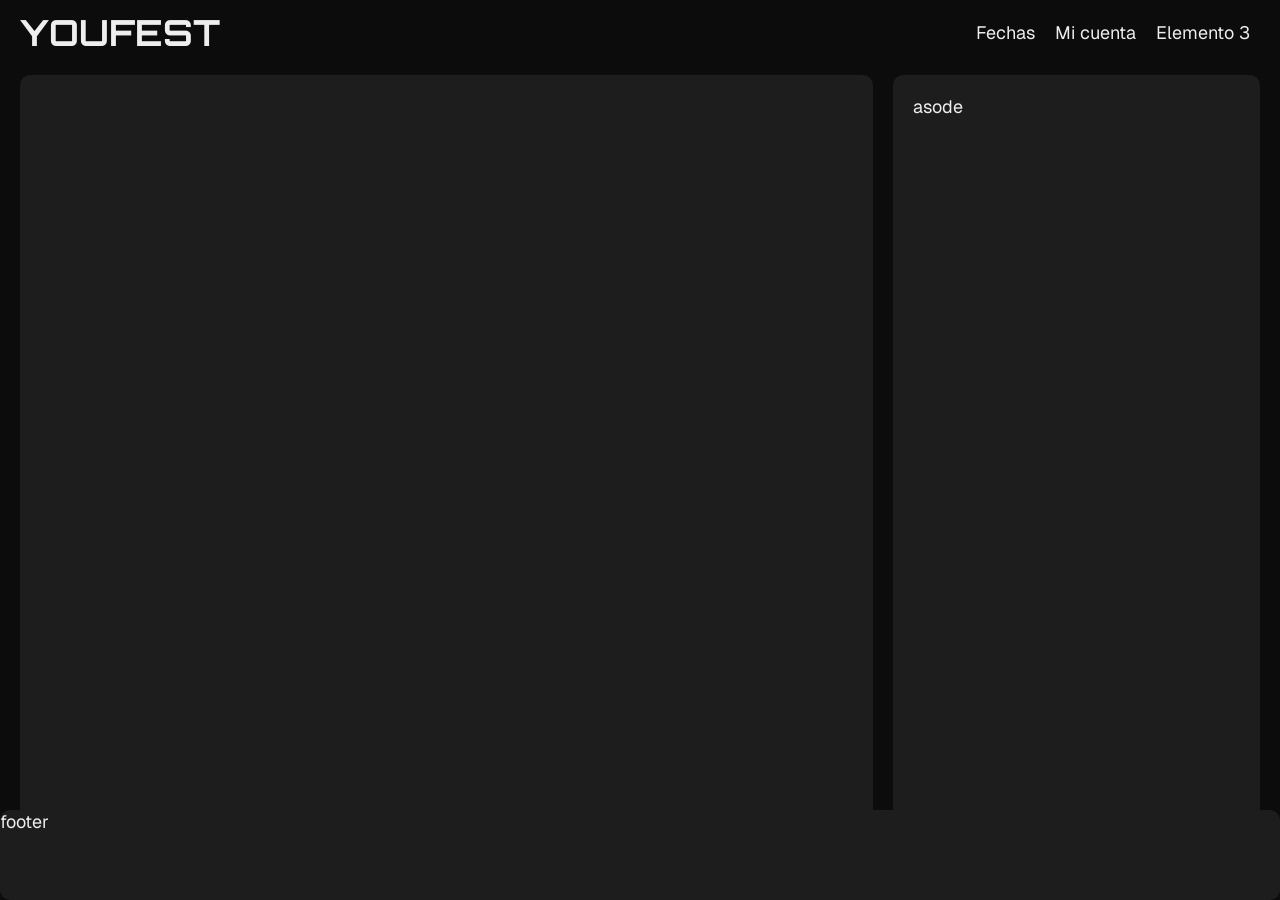
==== index.html @ 70dc6c54 "Commit inicial" ====
<!DOCTYPE html>
<html lang="en">
<head>
    <meta charset="UTF-8">
    <meta name="viewport" content="width=device-width, initial-scale=1.0">
    <title>Welcome to YOUFEST</title>
    <link rel="stylesheet" href="./style.css"
    <link rel="preconnect" href="https://fonts.googleapis.com">

    <link rel="preconnect" href="https://fonts.googleapis.com">
    <link rel="preconnect" href="https://fonts.gstatic.com" crossorigin>
    <link href="https://fonts.googleapis.com/css2?family=Geist:wght@100..900&family=Orbitron:wght@400..900&display=swap" rel="stylesheet">
</head>
<body>
    <nav>
        <div id="logo">
            YOUFEST
        </div>

        <div id="navBar">
            <div>Fechas</div>
            <div>Mi cuenta</div>
            <div>Elemento 3</div>
        </div>
    </nav>

    <main>
        <div id="songList">
            <div>
                
            </div>
        </div>

        <div id="chat">
            asode
        </div>
    </main>

    <footer>
        footer
    </footer>
</body>
</html>
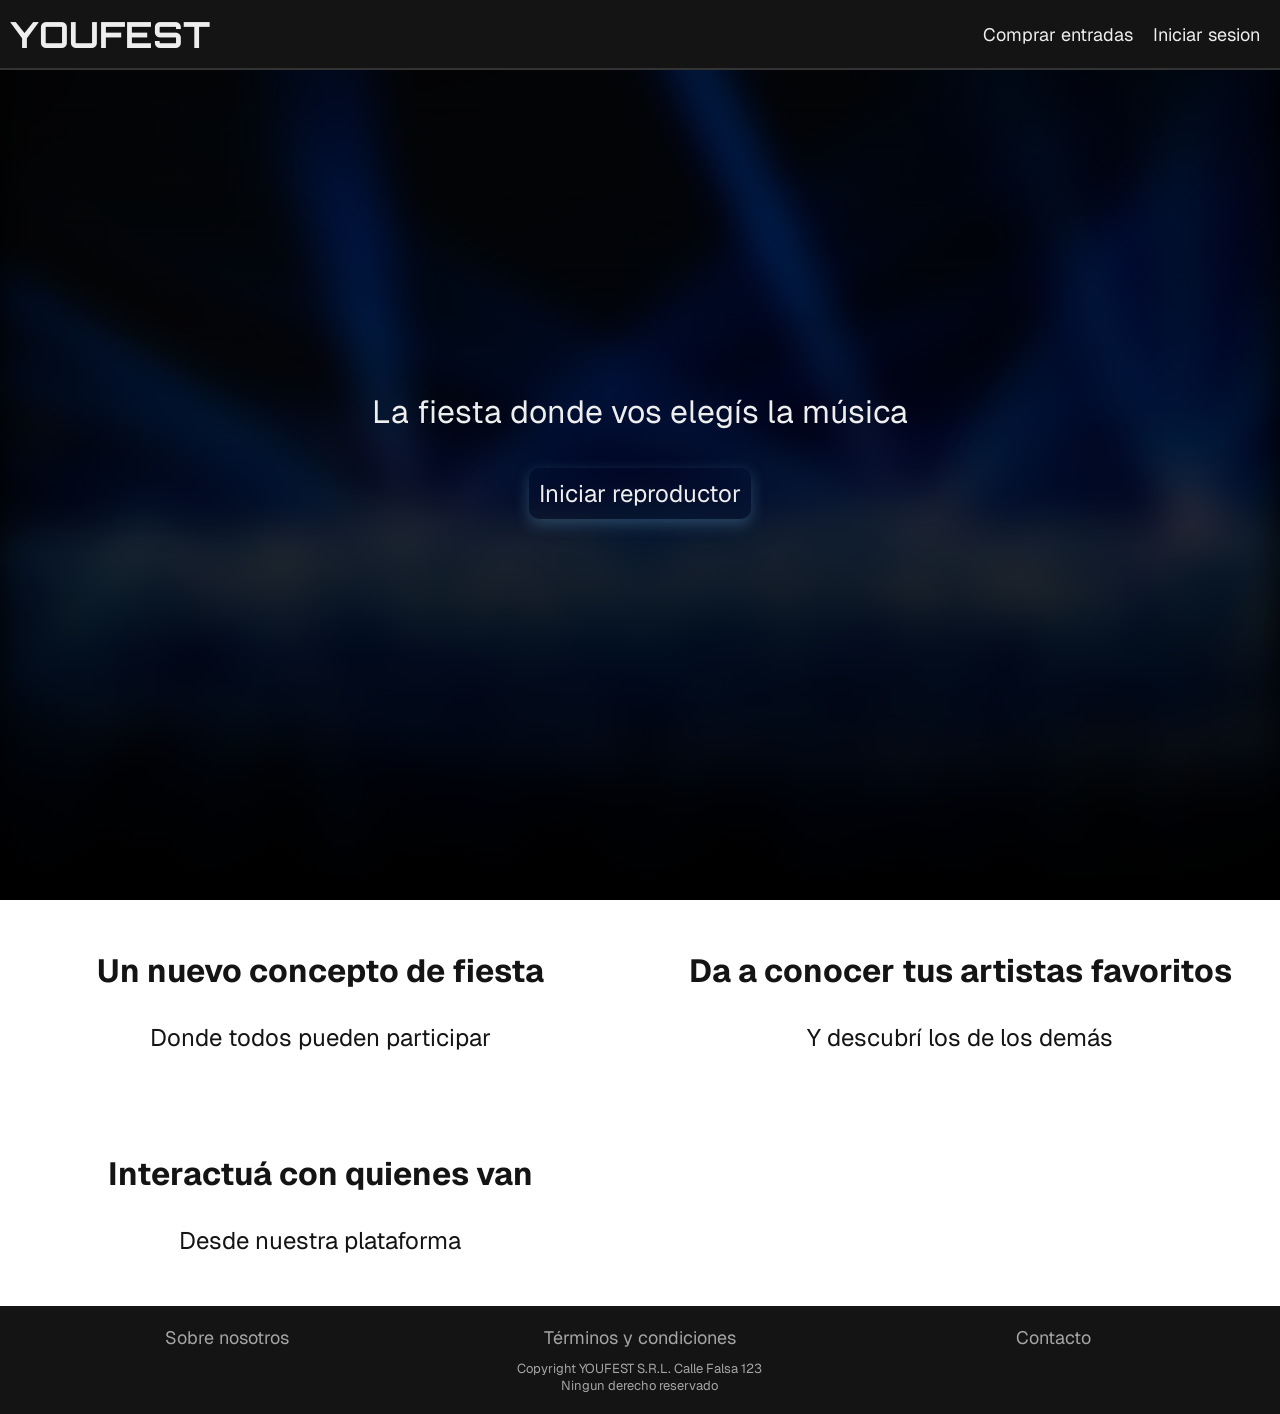
==== commit b9d49be5: "Landing page terminada" ====
--- a/index.html
+++ b/index.html
@@ -3,13 +3,14 @@
 <head>
     <meta charset="UTF-8">
     <meta name="viewport" content="width=device-width, initial-scale=1.0">
-    <title>Welcome to YOUFEST</title>
-    <link rel="stylesheet" href="./style.css"
-    <link rel="preconnect" href="https://fonts.googleapis.com">
 
     <link rel="preconnect" href="https://fonts.googleapis.com">
     <link rel="preconnect" href="https://fonts.gstatic.com" crossorigin>
     <link href="https://fonts.googleapis.com/css2?family=Geist:wght@100..900&family=Orbitron:wght@400..900&display=swap" rel="stylesheet">
+    <link rel="stylesheet" href="./styles/index.css">
+    <link rel="preconnect" href="https://fonts.googleapis.com">
+
+    <title>Welcome to YOUFEST</title>
 </head>
 <body>
     <nav>
@@ -18,26 +19,45 @@
         </div>
 
         <div id="navBar">
-            <div>Fechas</div>
-            <div>Mi cuenta</div>
-            <div>Elemento 3</div>
+            <div>Comprar entradas</div>
+            <div>Iniciar sesion</div>
         </div>
     </nav>
 
-    <main>
-        <div id="songList">
-            <div>
-                
-            </div>
+    <section id="intro">
+        <div id="gradiente"></div>
+        <img src="/img/imgIntro.jpg" alt="">
+
+        <div id="contenedorTextoIntro">
+            <p>La fiesta donde vos elegís la música</p>
+            <br><br>
+            <a href="./player.html">Iniciar reproductor</a>
         </div>
+    </section>
 
-        <div id="chat">
-            asode
+    <section id="info1">
+        <div class="titulosubtitulo">
+            <h1>Un nuevo concepto de fiesta</h1>
+            <p><br>Donde todos pueden participar</p>
         </div>
-    </main>
+        <div class="titulosubtitulo">
+            <h1>Da a conocer tus artistas favoritos</h1>
+            <p><br>Y descubrí los de los demás</p>
+        </div>
+        <div class="titulosubtitulo">
+            <h1>Interactuá con quienes van</h1>
+            <p><br>Desde nuestra plataforma</p>
+        </div>
+        
+    </section>
 
     <footer>
-        footer
+        <a href="">Sobre nosotros</a>
+        <a href="">Términos y condiciones</a>
+        <a href="">Contacto</a>
+
+        <p>Copyright YOUFEST S.R.L. Calle Falsa 123<br>Ningun derecho reservado</p>
     </footer>
+    
 </body>
 </html>
--- a/styles/index.css
+++ b/styles/index.css
@@ -0,0 +1,174 @@
+:root{
+    --text-white: #eeeeee;
+    --text-gray: #a5a5a5;
+    --light-black: #141414;
+
+    /* --imagenIntroHeight: calc(100vh - 70px); */
+    --imagenIntroHeight: 100vh;
+} 
+
+*{
+	padding: 0;
+	margin: 0;
+	box-sizing: border-box;
+    color: var(--text-white);
+    font-size:large;
+    font-family: "Geist", sans-serif;
+    font-optical-sizing: auto;
+    font-weight: no;
+    font-style: normal;
+}
+
+html, body{
+    max-width: 100%;
+    overflow-x: hidden;
+}
+
+body{
+    width: 100vw;
+    background-color: black;
+
+        
+    nav{
+        height: 70px;
+        width: 100%;
+        padding: 10px;
+        padding-inline: 10px;
+        background-color: var(--light-black);
+
+        display: flex;
+        flex-direction: row;
+        align-items: center;
+        justify-content: space-between;
+
+        position: fixed;
+        top: 0px;
+        z-index: 3;
+
+        border:0px;
+        border-bottom: 2px;
+        border-style: solid;
+        border-color: #333333;
+
+        #logo{
+            font-family: "Orbitron", sans-serif;
+            font-optical-sizing: auto;
+            font-weight: bolder;
+            font-style: normal;
+            font-size: 2rem;
+        }
+
+        #navBar{
+            display: flex;
+            flex-direction: row;
+            align-content: center;
+        }
+
+        #navBar>div{
+            padding-inline: 10px;
+        }
+    }
+
+    #intro{
+        display: grid;
+        align-items: center;
+        height: var(--imagenIntroHeight);
+        width: 100%;
+
+        #gradiente{
+            height: var(--imagenIntroHeight);
+            width: 100vw;
+            background:linear-gradient(to top, rgba(0,0,0,1), rgba(0,0,0,0.5));
+            z-index: 0;
+            grid-column: 1/2;
+            grid-row: 1/2;
+        }
+
+        img{
+            filter: blur(20px);
+            width: 100vw;
+            height: var(--imagenIntroHeight);
+            object-fit: cover;
+            z-index: -1;
+            clip-path: inset(0);
+            grid-column: 1/2;
+            grid-row: 1/2;
+        }
+
+        p{
+            font-size: xx-large;
+        }
+
+        a{
+            font-size: x-large;
+            backdrop-filter: blur(100px);
+            text-decoration: none;
+            border-radius: 10px;
+            padding: 10px;
+            box-shadow: 0 5px 15px rgba(92, 149, 182, 0.4);
+        }
+
+        #contenedorTextoIntro{
+            z-index: 1;
+            grid-column: 1/2;
+            grid-row: 1/2;
+            text-align: center;
+        }
+    }
+
+    #info1{
+        height: fit-content;
+        display: grid;
+        grid-template-columns: repeat(auto-fit, minmax(500px, 1fr));
+        background-color: white;
+
+        .titulosubtitulo{
+            margin-bottom: 50px;
+            margin-top: 50px;
+            margin-inline: 25px;
+            text-align: center;
+            h1{
+                
+                color: var(--light-black);
+                grid-column: 1/2;
+                font-size: xx-large;
+            }
+
+            p{
+                color: var(--light-black);
+                font-size: x-large;
+                grid-column: 1/2;
+            }
+        }
+
+        
+    }
+
+    footer{
+        padding: 20px;
+        height: fit-content;
+        display: grid;
+        
+        grid-template-columns: repeat(3, 1fr);
+        grid-template-rows: repeat(2, 1fr);
+        background-color: var(--light-black);
+        
+        a{
+            color: var(--text-gray);
+            text-align: center;
+            text-decoration: none;
+            grid-row: 1/2;
+            vertical-align: center;
+            padding: 0px;
+        }
+
+        p{
+            font-size: small;
+            color: var(--text-gray);
+            text-align: center;
+            grid-column: 2/3;
+            grid-row: 2/3;
+        }
+    }
+}
+
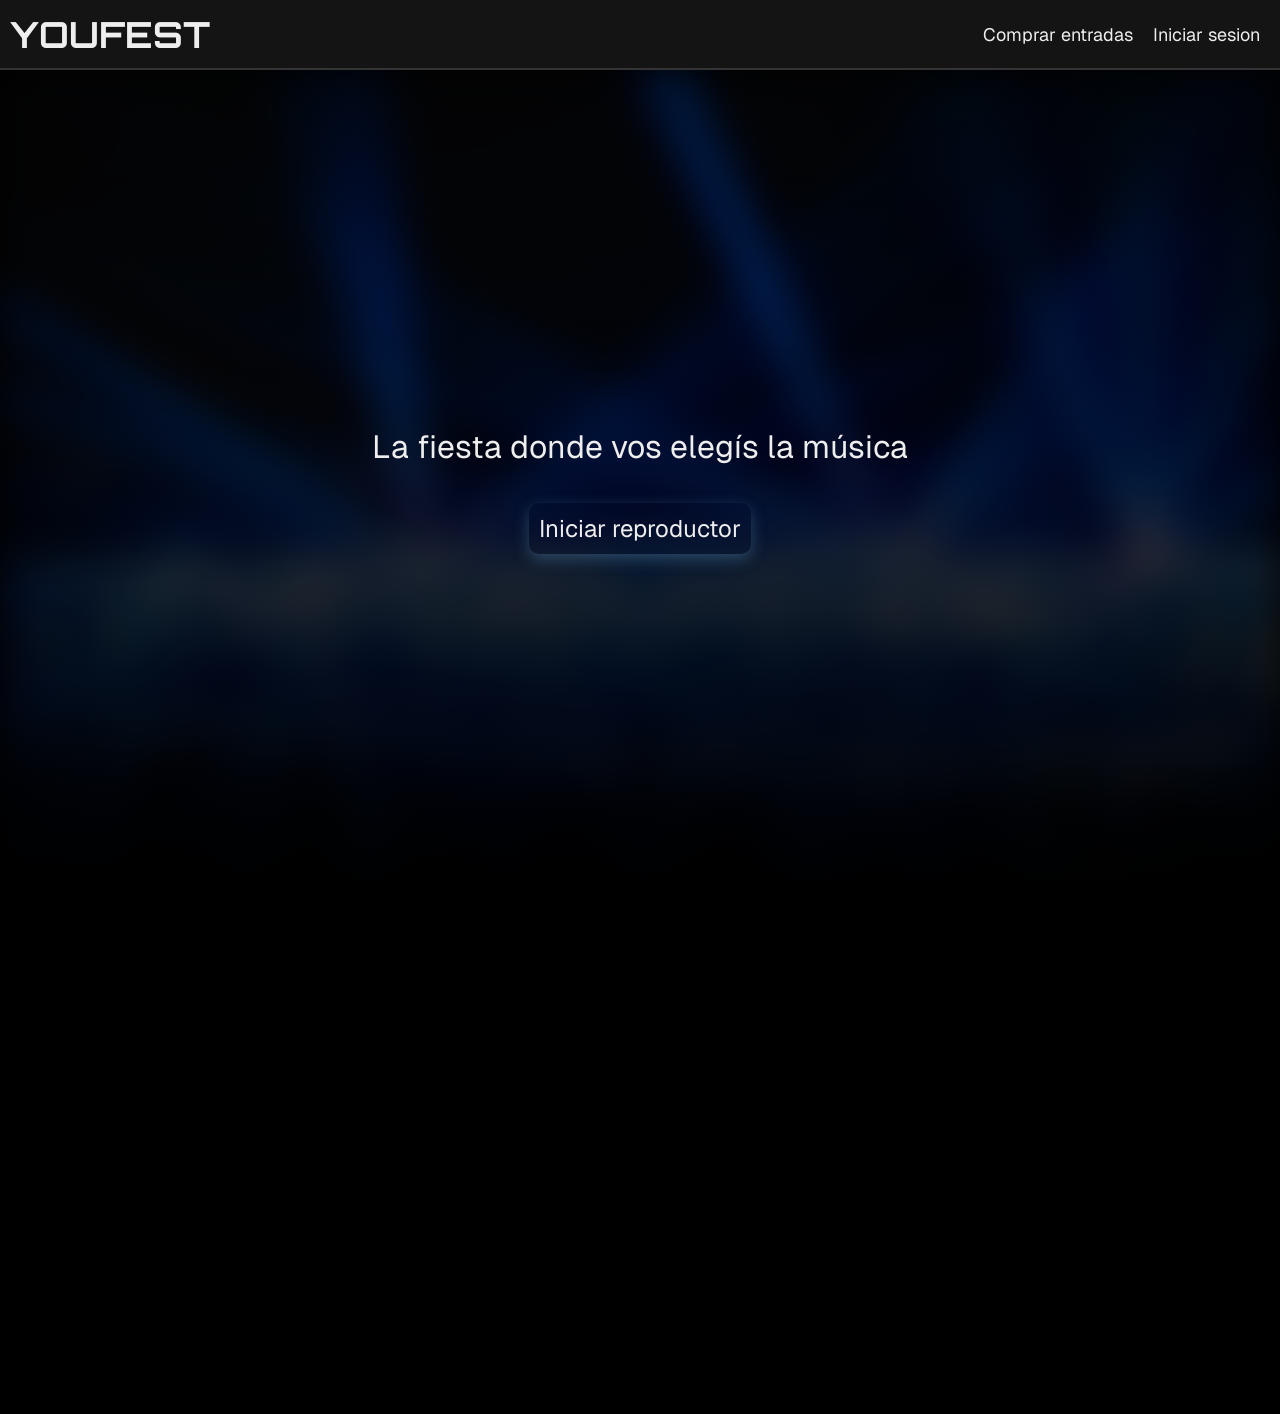
==== commit ac7f0029: "player finalizado, estilos globales y pantalla de upload" ====
--- a/index.html
+++ b/index.html
@@ -8,6 +8,7 @@
     <link rel="preconnect" href="https://fonts.gstatic.com" crossorigin>
     <link href="https://fonts.googleapis.com/css2?family=Geist:wght@100..900&family=Orbitron:wght@400..900&display=swap" rel="stylesheet">
     <link rel="stylesheet" href="./styles/index.css">
+    <link rel="stylesheet" href="./styles/global.css">
     <link rel="preconnect" href="https://fonts.googleapis.com">
 
     <title>Welcome to YOUFEST</title>
@@ -19,8 +20,8 @@
         </div>
 
         <div id="navBar">
-            <div>Comprar entradas</div>
-            <div>Iniciar sesion</div>
+            <a>Comprar entradas</a>
+            <a>Iniciar sesion</a>
         </div>
     </nav>
 
--- a/styles/index.css
+++ b/styles/index.css
@@ -1,74 +1,8 @@
 :root{
-    --text-white: #eeeeee;
-    --text-gray: #a5a5a5;
-    --light-black: #141414;
-
-    /* --imagenIntroHeight: calc(100vh - 70px); */
-    --imagenIntroHeight: 100vh;
-} 
-
-*{
-	padding: 0;
-	margin: 0;
-	box-sizing: border-box;
-    color: var(--text-white);
-    font-size:large;
-    font-family: "Geist", sans-serif;
-    font-optical-sizing: auto;
-    font-weight: no;
-    font-style: normal;
-}
-
-html, body{
-    max-width: 100%;
-    overflow-x: hidden;
+    --imagenIntroHeight: calc(100vh - 70px);
 }
 
 body{
-    width: 100vw;
-    background-color: black;
-
-        
-    nav{
-        height: 70px;
-        width: 100%;
-        padding: 10px;
-        padding-inline: 10px;
-        background-color: var(--light-black);
-
-        display: flex;
-        flex-direction: row;
-        align-items: center;
-        justify-content: space-between;
-
-        position: fixed;
-        top: 0px;
-        z-index: 3;
-
-        border:0px;
-        border-bottom: 2px;
-        border-style: solid;
-        border-color: #333333;
-
-        #logo{
-            font-family: "Orbitron", sans-serif;
-            font-optical-sizing: auto;
-            font-weight: bolder;
-            font-style: normal;
-            font-size: 2rem;
-        }
-
-        #navBar{
-            display: flex;
-            flex-direction: row;
-            align-content: center;
-        }
-
-        #navBar>div{
-            padding-inline: 10px;
-        }
-    }
-
     #intro{
         display: grid;
         align-items: center;
@@ -140,8 +74,6 @@
                 grid-column: 1/2;
             }
         }
-
-        
     }
 
     footer{
--- a/styles/global.css
+++ b/styles/global.css
@@ -0,0 +1,81 @@
+:root{
+    --text-white: #eeeeee;
+    --text-gray: #a5a5a5;
+    --light-black: #141414;
+    --light-black2: #1f1f1f;
+    --light-black3: #444444;
+}
+
+*{
+	padding: 0;
+	margin: 0;
+	box-sizing: border-box;
+    color: var(--text-white);
+    font-size:large;
+    font-family: "Geist", sans-serif;
+    font-optical-sizing: auto;
+    font-weight: no;
+    font-style: normal;
+    text-decoration: none;
+}
+
+html, body{
+    max-width: 100%;
+    overflow-x: hidden;
+}
+
+input{
+    padding: 10px;
+    padding-inline: 15px;
+    background-color: rgba(0,0, 0, 0.0);
+    border-color: var(--light-black3);
+    border-radius: 100px;
+    border-style: solid;
+}
+
+body{
+    background-color: rgb(0, 0, 0);
+    width: 100vw;
+    height: 100vh;
+    padding-top: 70px;
+        
+    nav{
+        height: 70px;
+        width: 100%;
+        padding: 10px;
+        padding-inline: 10px;
+        background-color: var(--light-black);
+
+        display: flex;
+        flex-direction: row;
+        align-items: center;
+        justify-content: space-between;
+
+        position: fixed;
+        top: 0px;
+        z-index: 3;
+
+        border:0px;
+        border-bottom: 2px;
+        border-style: solid;
+        border-color: #333333;
+
+        #logo{
+            font-family: "Orbitron", sans-serif;
+            font-optical-sizing: auto;
+            font-weight: bolder;
+            font-style: normal;
+            font-size: 2rem;
+        }
+
+        #navBar{
+            display: flex;
+            flex-direction: row;
+            align-content: center;
+        }
+
+        #navBar>a{
+            padding-inline: 10px;
+        }
+    }
+}
